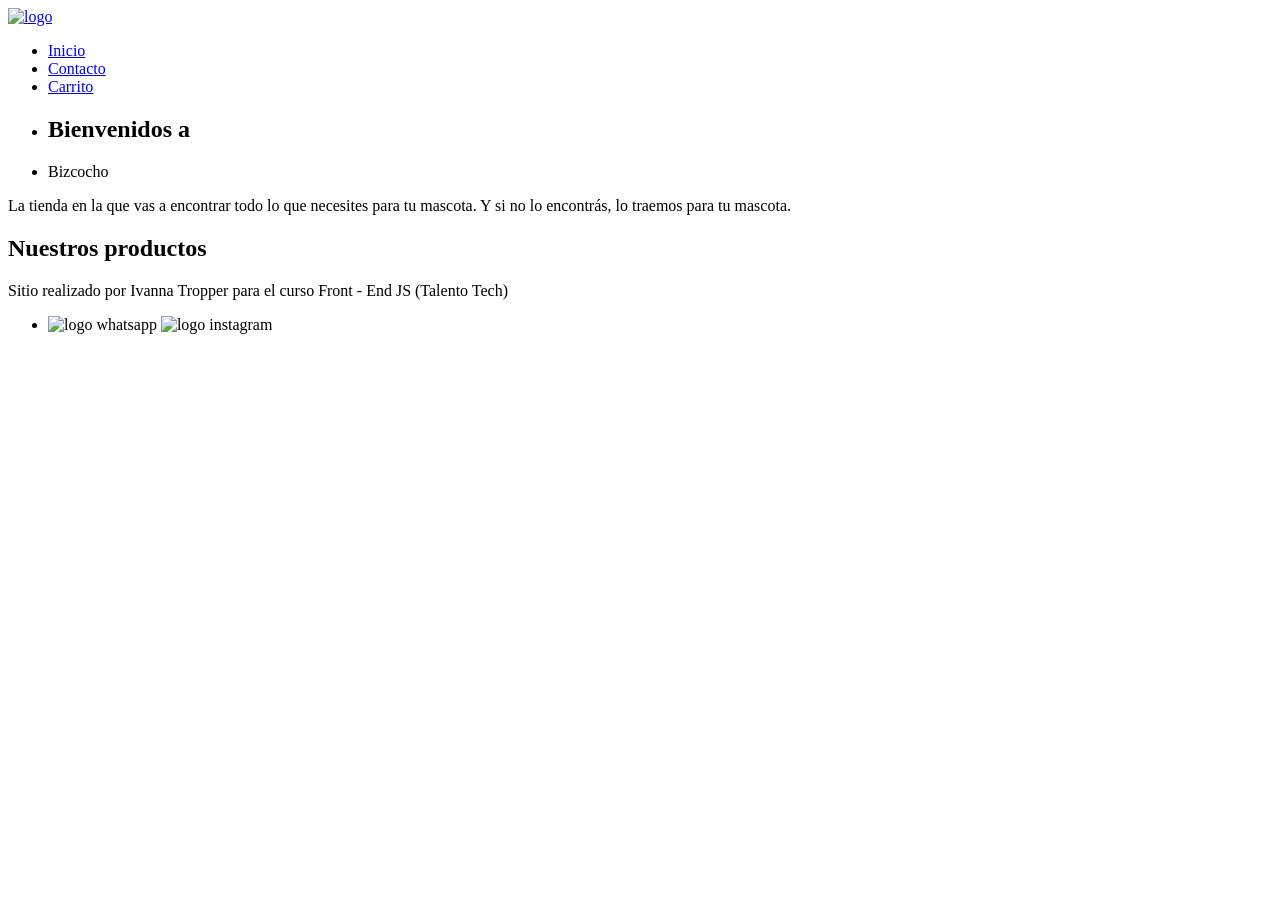
==== index.html @ df6e551e "Se agregó la carpeta js y se crearon los 6 archivos (carrito, contacto, funcionesCarrito, index, sto" ====
<!doctype html>
<html lang="en">
  <head>
    <meta charset="UTF-8" />
    <meta name="viewport" content="width=device-width, initial-scale=1.0" />

    <link rel="preconnect" href="https://fonts.googleapis.com" />
    <link rel="preconnect" href="https://fonts.gstatic.com" crossorigin />
    <link
      href="https://fonts.googleapis.com/css2?family=Lobster&family=Poppins:ital,wght@0,100;0,200;0,300;0,400;0,500;0,600;0,700;0,800;0,900;1,100;1,200;1,300;1,400;1,500;1,600;1,700;1,800;1,900&display=swap"
      rel="stylesheet"
    />
    <link rel="stylesheet" href="./css/styles.css" />
    <title>Entrega final: C26236-Tropper</title>
  </head>
  <body>
    <header>
      <div class="div-logo">
        <a class="logo" href="./index.html"
          ><img src="./img/bizcochosinfondo.png" alt="logo" width="90px"
        /></a>
      </div>
      <nav class="header-nav">
        <ul>
          <li><a href="./index.html">Inicio</a></li>
          <li><a href="./pages/contacto.html">Contacto</a></li>
          <li><a href="./pages/carrito.html">Carrito</a></li>
        </ul>
      </nav>
    </header>
    <main>
      <section class="inicio">
        <div>
          <ul class="ul-bienvenida">
            <li><h1>Bienvenidos a</h1></li>
            <li class="bienvenida">Bizcocho</li>
          </ul>
        </div>
        <p class="parrafo">
          La tienda en la que vas a encontrar todo lo que necesites para tu
          mascota. Y si no lo encontrás, lo traemos para tu mascota.
        </p>
      </section>

      <section>
        <h2 class="titulo-productos text-dark">Nuestros productos</h2>
        <div class="contenedor-tarjetas">
          <!-- <article class="card text-dark">
            <img src="./img/arnes.jpg" alt="imagen arnes" />
            <h3>Arnés</h3>
            <p>Arnés tejido para perros medianos y grandes</p>
            <p>$15000</p>
            <button class="btn bg-primary text-dark">Agregar al carrito</button>
          </article>

          <article class="card text-dark">
            <img src="./img/chapita.jpg" alt="imagen chapita" />
            <h3>Chapita</h3>
            <p>Chapita identificatoria, grabado incluído</p>
            <p>$5000</p>
            <button class="btn bg-primary text-dark">Agregar al carrito</button>
          </article>

          <article class="card text-dark">
            <img src="./img/collar.jpg" alt="imagen collar" />
            <h3>Collar de cuero</h3>
            <p class="texto-tarjetas">
              Collar de cuero para perros pequeños, medianos y grandes
            </p>
            <p>$10000</p>
            <button class="btn bg-primary text-dark">Agregar al carrito</button>
          </article>

          <article class="card text-dark">
            <img src="./img/collarycorrea.jpg" alt="imagen collarycorrea" />
            <h3>Collar y correa</h3>
            <p>Collar y correa para perros pequeños y medianos.</p>
            <p>$20000</p>
            <button class="btn bg-primary text-dark">Agregar al carrito</button>
          </article>

          <article class="card text-dark">
            <img src="./img/juguete1.jpg" alt="imagen juguete1" />
            <h3>Juguete armadillo</h3>
            <p>Juguete de apego en forma de armadillo</p>
            <p>$15000</p>
            <button class="btn bg-primary text-dark">Agregar al carrito</button>
          </article>

          <article class="card text-dark">
            <img src="./img/pretal.jpg" alt="imagen pretal" />
            <h3>Pretal (peq. y med.)</h3>
            <p>Pretal para perros pequeños y medianos</p>
            <p>$35000</p>
            <button class="btn bg-primary text-dark">Agregar al carrito</button>
          </article>

          <article class="card text-dark">
            <img src="./img/pretal2.jpg" alt="imagen pretal2" />
            <h3>Pretal (med. y gran.)</h3>
            <p>Pretal para perros medianos y grandes</p>
            <p>$35000</p>
            <button class="btn bg-primary text-dark">Agregar al carrito</button>
          </article>

          <article class="card text-dark">
            <img src="./img/pretalycorrea.jpg" alt="imagen pretalycorrea" />
            <h3>Pretal (peq.)</h3>
            <p>Pretal con correa para perros pequeños</p>
            <p>$35000</p>
            <button class="btn bg-primary text-dark">Agregar al carrito</button>
          </article> -->
        </div>
      </section>
    </main>

    <footer>
      <p>
        Sitio realizado por Ivanna Tropper para el curso Front - End JS (Talento
        Tech)
      </p>
      <nav class="footer-nav">
        <ul class="footer-list">
          <li>
            <img src="./img/whatsapp.png" alt="logo whatsapp" />
            <img src="./img/social.png" alt="logo instagram" />
          </li>
        </ul>
      </nav>
    </footer>
    <script src="./js/index.js" type="module"></script>
  </body>
</html>
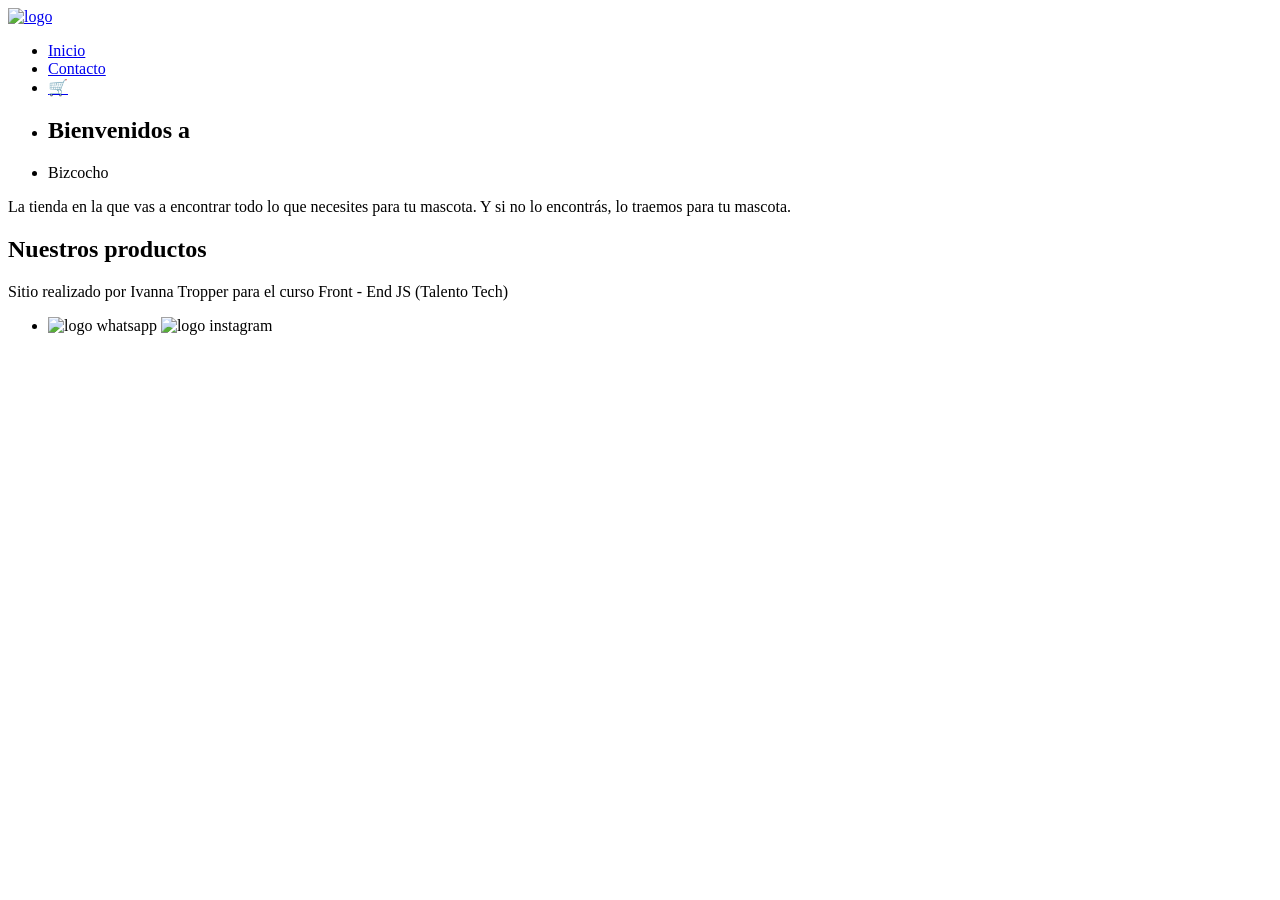
==== commit c6cc30d1: "Se actualizaron el header y footer de los 3 htmls" ====
--- a/index.html
+++ b/index.html
@@ -24,7 +24,11 @@
         <ul>
           <li><a href="./index.html">Inicio</a></li>
           <li><a href="./pages/contacto.html">Contacto</a></li>
-          <li><a href="./pages/carrito.html">Carrito</a></li>
+          <li>
+            <a href="./pages/carrito.html" class="carrito-icono"
+              >🛒<span id="contador-carrito"></span>
+            </a>
+          </li>
         </ul>
       </nav>
     </header>
@@ -44,7 +48,7 @@
 
       <section>
         <h2 class="titulo-productos text-dark">Nuestros productos</h2>
-        <div class="contenedor-tarjetas">
+        <div id="contenedor-tarjetas" class="contenedor-tarjetas">
           <!-- <article class="card text-dark">
             <img src="./img/arnes.jpg" alt="imagen arnes" />
             <h3>Arnés</h3>
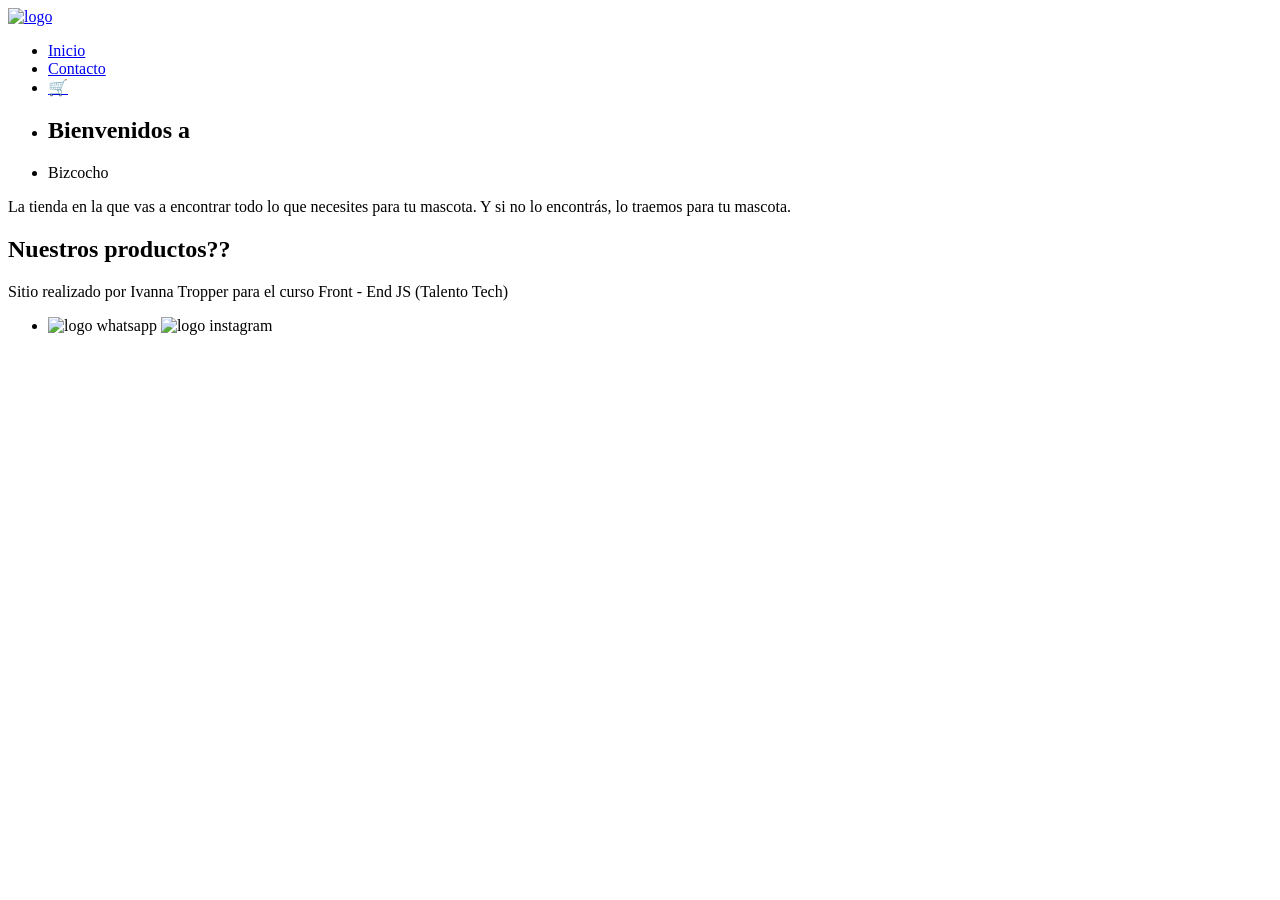
==== commit 56197da7: "se completaron los archivos js (salvo carrito.js)" ====
--- a/index.html
+++ b/index.html
@@ -47,7 +47,7 @@
       </section>
 
       <section>
-        <h2 class="titulo-productos text-dark">Nuestros productos</h2>
+        <h2 class="titulo-productos text-dark">Nuestros productos??</h2>
         <div id="contenedor-tarjetas" class="contenedor-tarjetas">
           <!-- <article class="card text-dark">
             <img src="./img/arnes.jpg" alt="imagen arnes" />
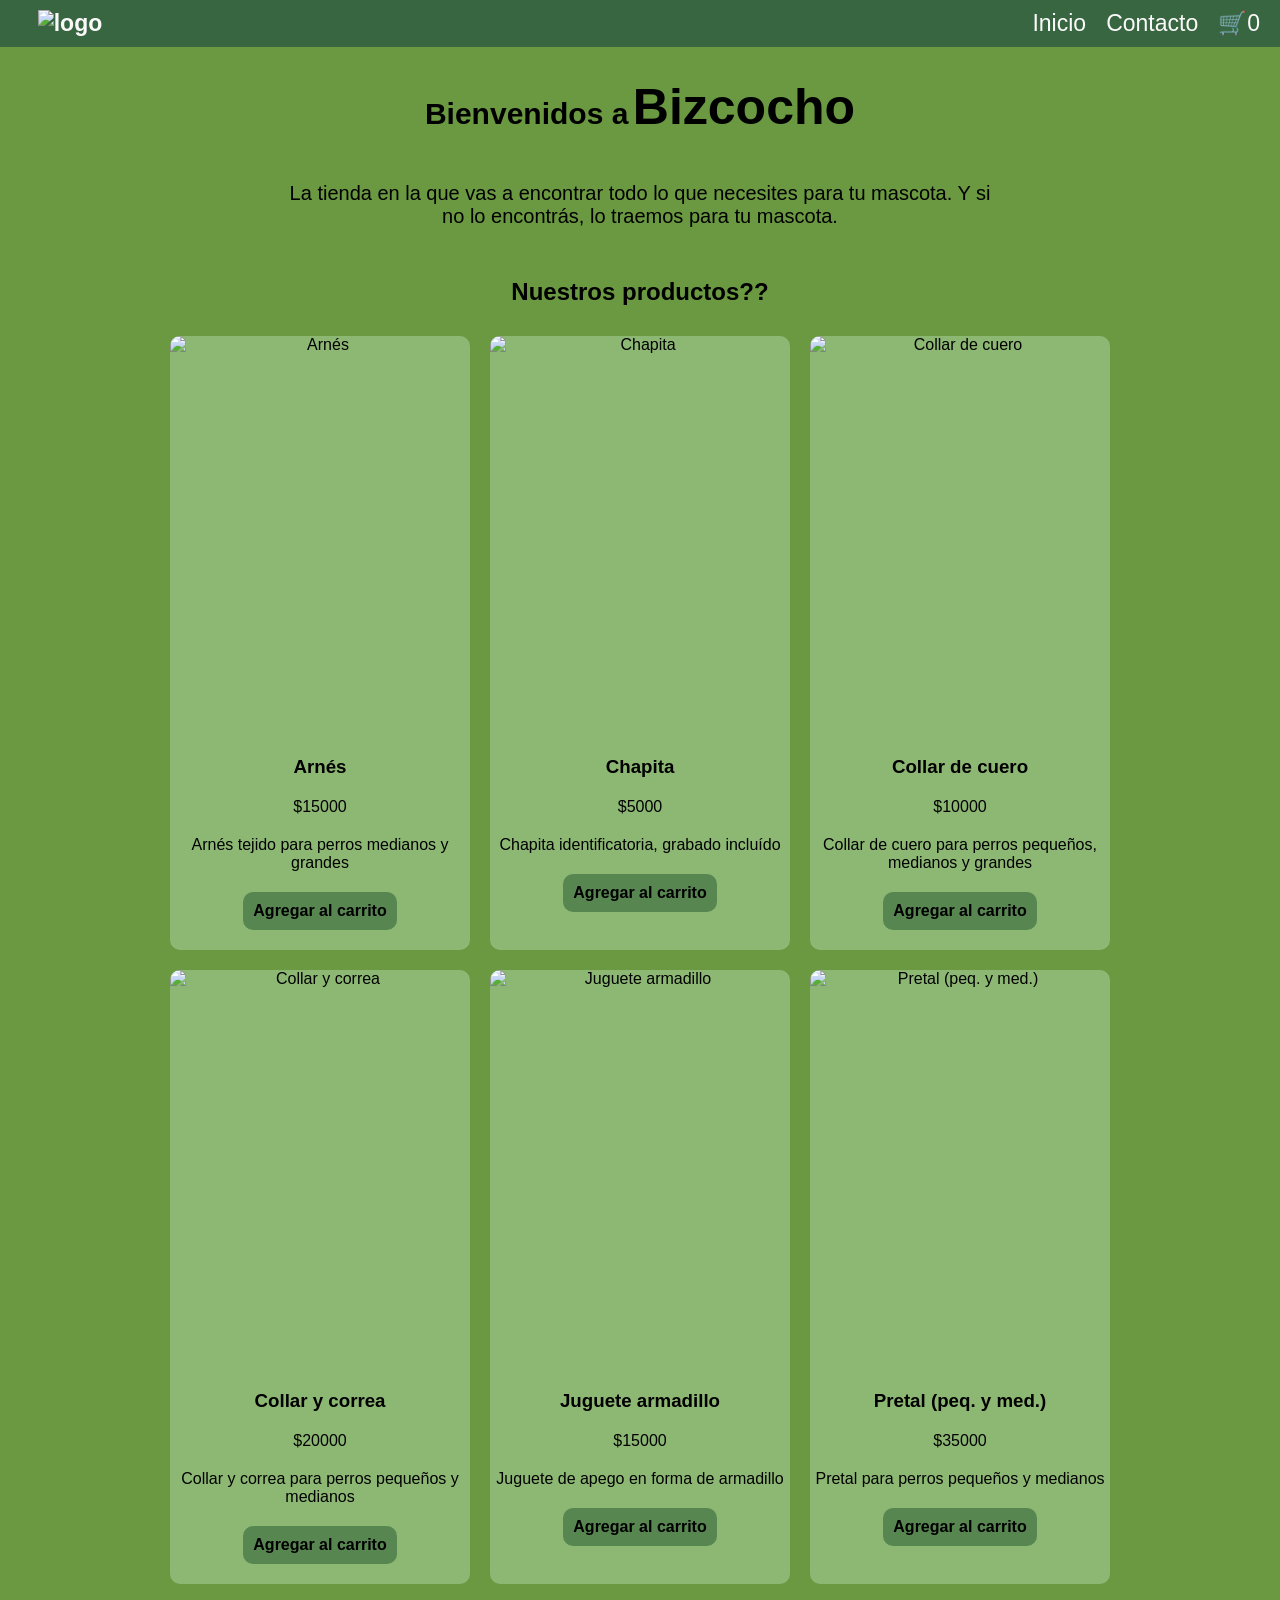
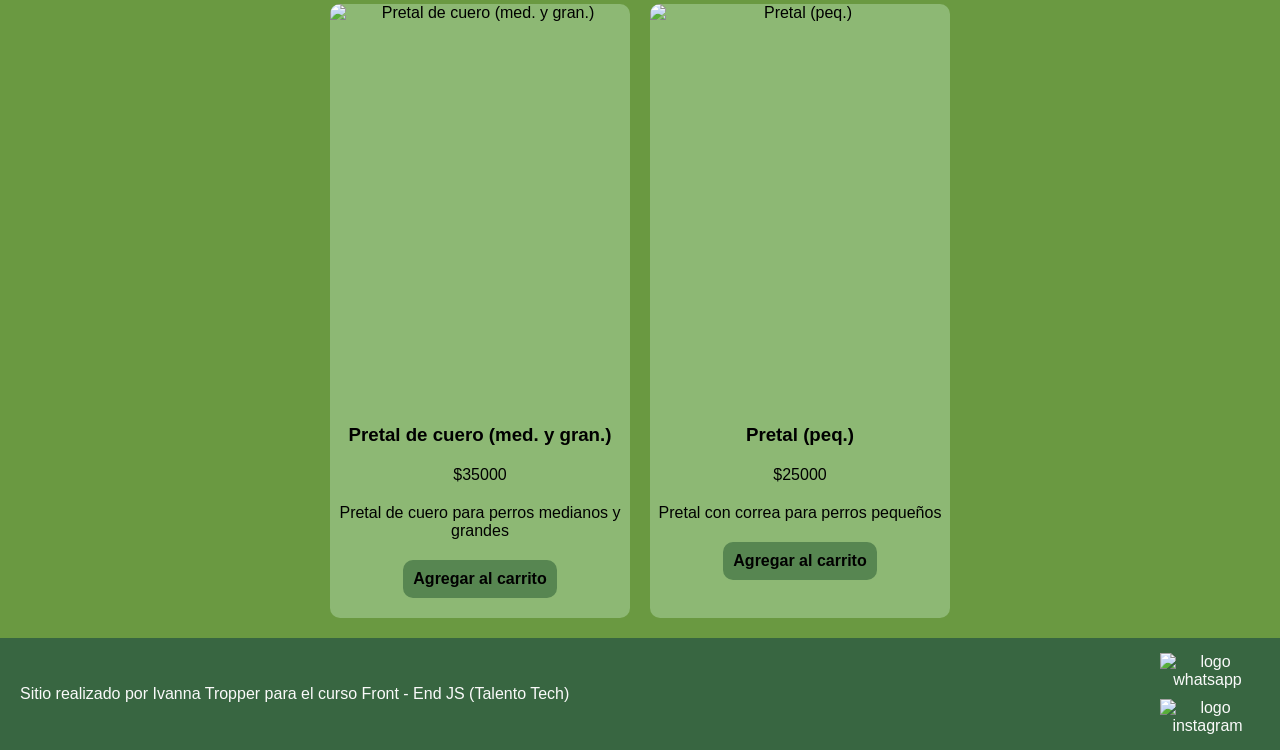
==== commit e0cf35b0: "se completó el archivo carrito.js, se actualizaró el nav del header. Se agregaron los estilos necesa" ====
--- a/index.html
+++ b/index.html
@@ -49,71 +49,7 @@
       <section>
         <h2 class="titulo-productos text-dark">Nuestros productos??</h2>
         <div id="contenedor-tarjetas" class="contenedor-tarjetas">
-          <!-- <article class="card text-dark">
-            <img src="./img/arnes.jpg" alt="imagen arnes" />
-            <h3>Arnés</h3>
-            <p>Arnés tejido para perros medianos y grandes</p>
-            <p>$15000</p>
-            <button class="btn bg-primary text-dark">Agregar al carrito</button>
-          </article>
-
-          <article class="card text-dark">
-            <img src="./img/chapita.jpg" alt="imagen chapita" />
-            <h3>Chapita</h3>
-            <p>Chapita identificatoria, grabado incluído</p>
-            <p>$5000</p>
-            <button class="btn bg-primary text-dark">Agregar al carrito</button>
-          </article>
-
-          <article class="card text-dark">
-            <img src="./img/collar.jpg" alt="imagen collar" />
-            <h3>Collar de cuero</h3>
-            <p class="texto-tarjetas">
-              Collar de cuero para perros pequeños, medianos y grandes
-            </p>
-            <p>$10000</p>
-            <button class="btn bg-primary text-dark">Agregar al carrito</button>
-          </article>
-
-          <article class="card text-dark">
-            <img src="./img/collarycorrea.jpg" alt="imagen collarycorrea" />
-            <h3>Collar y correa</h3>
-            <p>Collar y correa para perros pequeños y medianos.</p>
-            <p>$20000</p>
-            <button class="btn bg-primary text-dark">Agregar al carrito</button>
-          </article>
-
-          <article class="card text-dark">
-            <img src="./img/juguete1.jpg" alt="imagen juguete1" />
-            <h3>Juguete armadillo</h3>
-            <p>Juguete de apego en forma de armadillo</p>
-            <p>$15000</p>
-            <button class="btn bg-primary text-dark">Agregar al carrito</button>
-          </article>
-
-          <article class="card text-dark">
-            <img src="./img/pretal.jpg" alt="imagen pretal" />
-            <h3>Pretal (peq. y med.)</h3>
-            <p>Pretal para perros pequeños y medianos</p>
-            <p>$35000</p>
-            <button class="btn bg-primary text-dark">Agregar al carrito</button>
-          </article>
-
-          <article class="card text-dark">
-            <img src="./img/pretal2.jpg" alt="imagen pretal2" />
-            <h3>Pretal (med. y gran.)</h3>
-            <p>Pretal para perros medianos y grandes</p>
-            <p>$35000</p>
-            <button class="btn bg-primary text-dark">Agregar al carrito</button>
-          </article>
-
-          <article class="card text-dark">
-            <img src="./img/pretalycorrea.jpg" alt="imagen pretalycorrea" />
-            <h3>Pretal (peq.)</h3>
-            <p>Pretal con correa para perros pequeños</p>
-            <p>$35000</p>
-            <button class="btn bg-primary text-dark">Agregar al carrito</button>
-          </article> -->
+          <!-- TARJETAS DE PRODUCTO -->
         </div>
       </section>
     </main>
--- a/css/styles.css
+++ b/css/styles.css
@@ -0,0 +1,332 @@
+* {
+  margin: 0;
+  padding: 0;
+  box-sizing: border-box;
+}
+
+html {
+  font-size: 62.5%; /* Para que 1 rem = 10px */
+}
+
+body {
+  font-family: "Poppins", sans-serif;
+  font-size: 1.6rem;
+  background: #6a9941;
+  color: #000000;
+
+  display: flex;
+  flex-direction: column;
+  min-height: 100vh;
+  text-align: center;
+}
+
+main {
+  width: 80%;
+  margin: auto;
+  padding: 2rem;
+
+  flex: 1;
+
+  display: flex;
+  flex-direction: column;
+  align-items: center;
+}
+
+h1 {
+  font-size: 3rem;
+  font-weight: 800;
+  line-height: 1.15;
+  margin: 3rem 0;
+}
+
+h2 {
+  color: #fff7fb;
+  font-size: 2.4rem;
+  font-weight: 700;
+  line-height: 1.2;
+  text-align: center;
+  margin: 3rem 0;
+}
+
+.btn {
+  border: none;
+  font-size: 1.6rem;
+  font-weight: bold;
+  padding: 1rem;
+  border-radius: 1rem;
+}
+
+header,
+footer {
+  background: #386641;
+  color: #fafafa;
+  width: 100%;
+  padding: 1rem 2rem;
+
+  display: grid;
+}
+
+header {
+  grid-template-columns: 100px 1fr 300px;
+}
+
+.div-logo {
+  font-weight: bold;
+  grid-template-columns: 1 / 2;
+}
+.header-nav {
+  grid-column: 3 / 4;
+  display: flex;
+  justify-content: end;
+  align-items: center;
+}
+
+.logo,
+.header-nav a {
+  text-decoration: none;
+  font-size: 2.3rem;
+  color: inherit;
+  display: inline-block;
+}
+
+.header-nav ul,
+footer .footer-list {
+  list-style: none;
+  display: flex;
+  gap: 2rem;
+}
+
+footer {
+  grid-template-columns: 100px 1fr 150px;
+}
+
+footer p {
+  grid-column: 1 / 3;
+  display: flex;
+  justify-content: flex-start;
+  align-items: center;
+}
+
+.footer-nav {
+  grid-column: 3 / 4;
+}
+
+.footer-list li {
+  padding-left: 45px;
+}
+
+.footer-list img {
+  width: 5rem;
+  padding: 0.5rem;
+}
+
+.btn a {
+  text-decoration: none;
+  color: inherit;
+}
+
+/*---------------------------------------------------------------------------------------------------------*/
+/*          COLORES          Corroborar accesibilidad                                                      */
+/*---------------------------------------------------------------------------------------------------------*/
+
+.bg-primary {
+  background-color: #578651;
+}
+
+.text-light {
+  color: #808080;
+}
+
+.text-dark {
+  color: #000000;
+}
+
+.text-secondary {
+  color: #fafafa;
+}
+.text-btn {
+  color: #578651;
+}
+
+.btn-eliminar-carrito {
+  background-color: #000000;
+  border: 2px solid #000000;
+  /*background-color: #96e095;*/
+  /*border: 2px solid #6ad21f;*/
+}
+
+.btn-vaciar-carrito {
+  background-color: #f7bb2b;
+  color: #1d1a20;
+  margin: 3rem;
+}
+
+.btn-carrito-carrito:hover {
+  background-color: #e0aa24;
+}
+
+/*---------------------------------------------------------------------------------------------------------*/
+/*          HOME                                                                                           */
+/*---------------------------------------------------------------------------------------------------------*/
+.inicio {
+  display: flex;
+  flex-direction: column;
+  justify-content: center;
+  align-items: center;
+  flex-wrap: wrap;
+}
+
+.ul-bienvenida li {
+  font-size: 5rem;
+  display: inline-block;
+}
+
+.bienvenida {
+  font-family: "Lobster", sans-serif;
+  font-weight: 600;
+  font-style: normal;
+}
+
+.parrafo {
+  width: 80%;
+  text-align: center;
+  font-size: 2rem;
+  padding: 2rem 3rem;
+}
+
+.contenedor-tarjetas {
+  display: flex;
+  justify-content: center;
+  gap: 2rem;
+
+  flex-wrap: wrap;
+}
+
+.card {
+  background-color: #8db874;
+  width: 30rem;
+  border-radius: 1rem;
+  overflow: hidden;
+
+  display: flex;
+  flex-direction: column;
+  align-items: center;
+  gap: 2rem;
+  padding-bottom: 2rem;
+}
+
+.card img {
+  width: 100%;
+  height: 40rem;
+  object-fit: cover;
+}
+
+/*---------------------------------------------------------------------------------------------------------*/
+/*         PAGES                                                                                           */
+/*---------------------------------------------------------------------------------------------------------*/
+.pages {
+  width: 100%;
+  display: flex;
+  flex-direction: column;
+  align-items: center;
+}
+
+.titulo-pages {
+  margin: 2rem 0;
+}
+
+.div-pages {
+  background-color: #8db874;
+  color: #2a1e35;
+  font-weight: bold;
+  width: 100%;
+  max-width: 50rem;
+
+  font-size: 2rem;
+  padding: 3rem;
+  border-radius: 1rem;
+  gap: 2rem;
+
+  box-shadow: 0 10px 30px rgba(0, 0, 0, 0.15);
+}
+.card {
+  background-color: #8db874;
+  width: 30rem;
+  border-radius: 1rem;
+  overflow: hidden;
+
+  display: flex;
+  flex-direction: column;
+  align-items: center;
+  gap: 2rem;
+  padding-bottom: 2rem;
+}
+
+/*---------------------------------------------------------------------------------------------------------*/
+/*         CONTACTO                                                                                        */
+/*---------------------------------------------------------------------------------------------------------*/
+
+.grupo-input {
+  display: flex;
+  flex-direction: column;
+  gap: 0.8rem;
+  margin-bottom: 2rem;
+}
+
+.grupo-input input,
+.grupo-input textarea {
+  width: 100%;
+  padding: 1.2rem;
+  font-size: 1.6rem;
+
+  color: #2a1e35;
+  background-color: #fff7fb;
+
+  border: 2px;
+  border-radius: 0.8rem;
+
+  outline: none;
+}
+
+.grupo-input textarea {
+  min-height: 10 rem;
+  resize: vertical;
+}
+
+/*---------------------------------------------------------------------------------------------------------*/
+/*         Carrito                                                                                    */
+/*---------------------------------------------------------------------------------------------------------*/
+.p-carrito {
+  padding-bottom: 1.6rem;
+}
+
+/*---------------------------------------------------------------------------------------------------------*/
+/*          RESPONSIVE                                                                                     */
+/*---------------------------------------------------------------------------------------------------------*/
+/* Celulares */
+@media (max-width: 440px) {
+  /* Header y footer */
+  nav ul {
+    flex-direction: column;
+    align-items: center;
+    justify-content: center;
+  }
+
+  nav .header-nav {
+    gap: 0;
+  }
+
+  /* logo
+  /* header y footer*/
+  header,
+  footer {
+    grid-template-columns: 1fr 1fr;
+  }
+
+  .div-logo {
+    display: flex;
+    align-items: center;
+  }
+}
+
+/* No pude hacer que los íconos se pusieran en columna... =( */
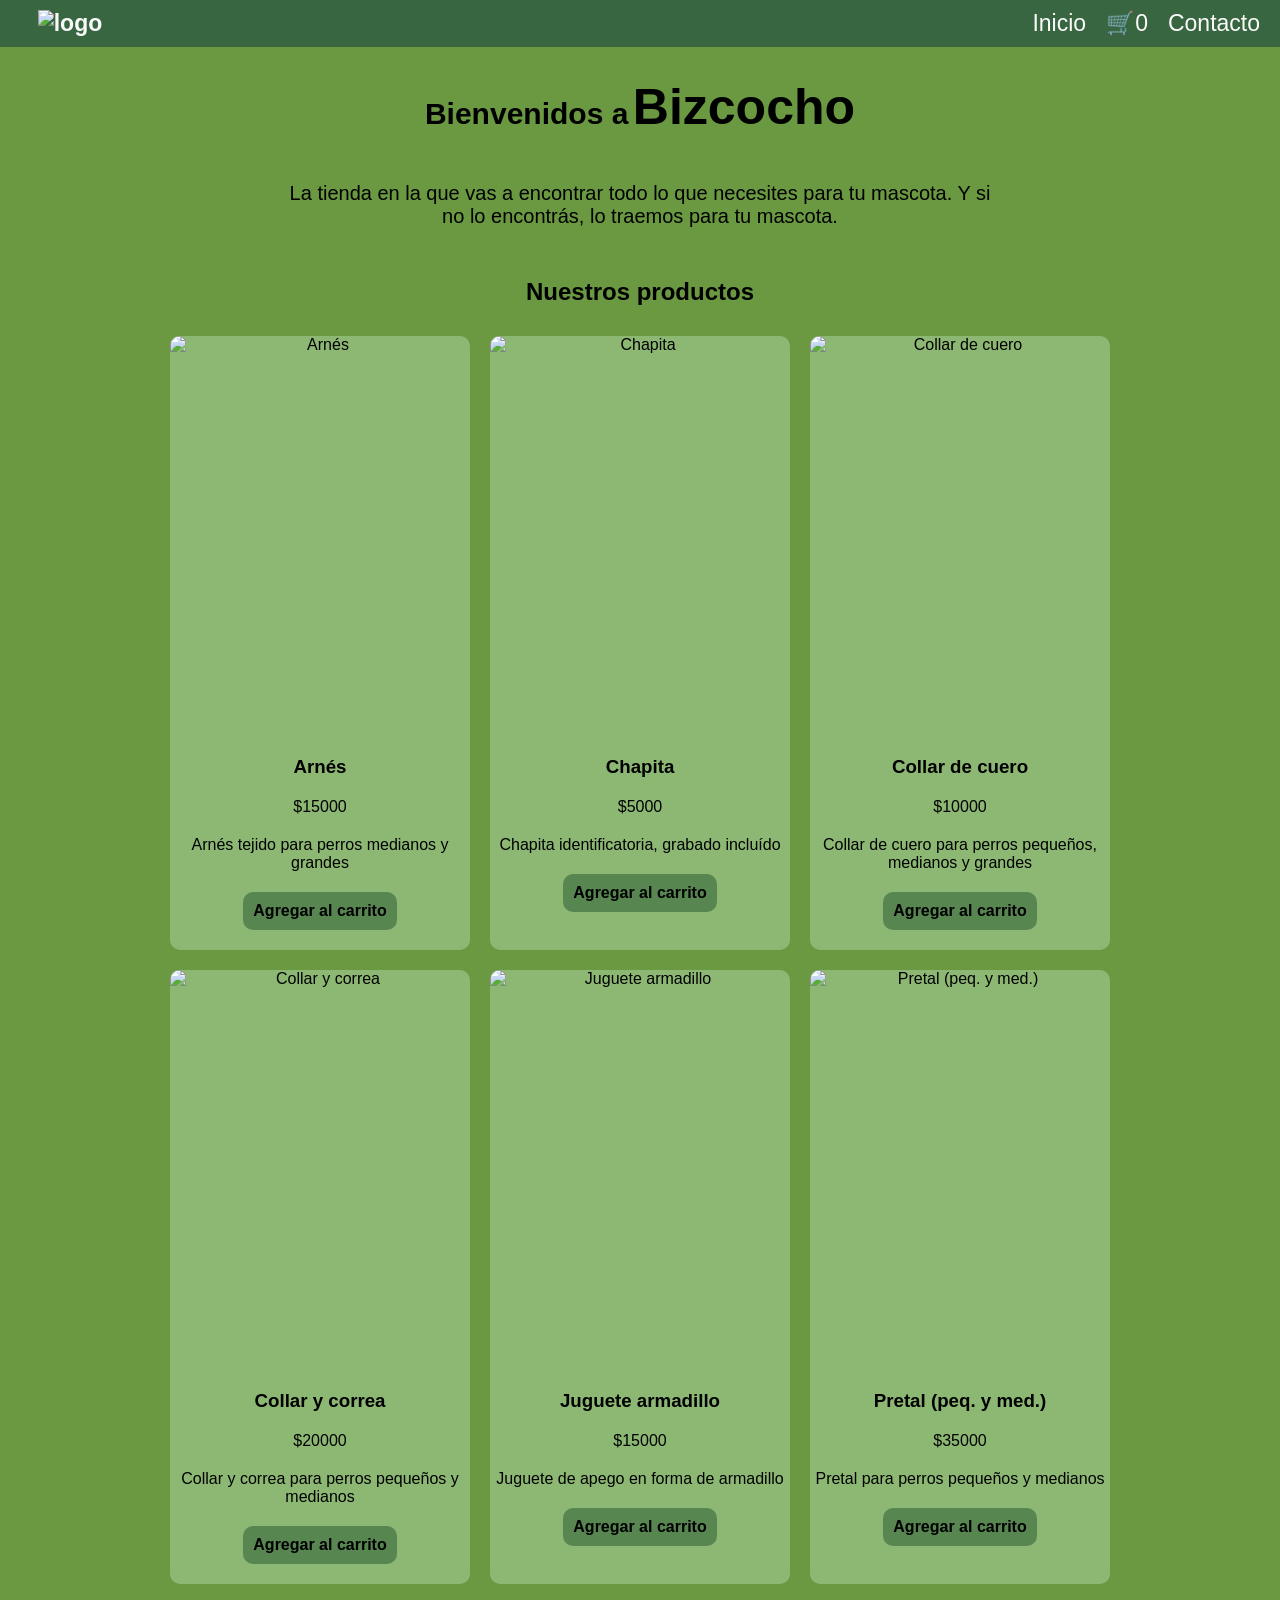
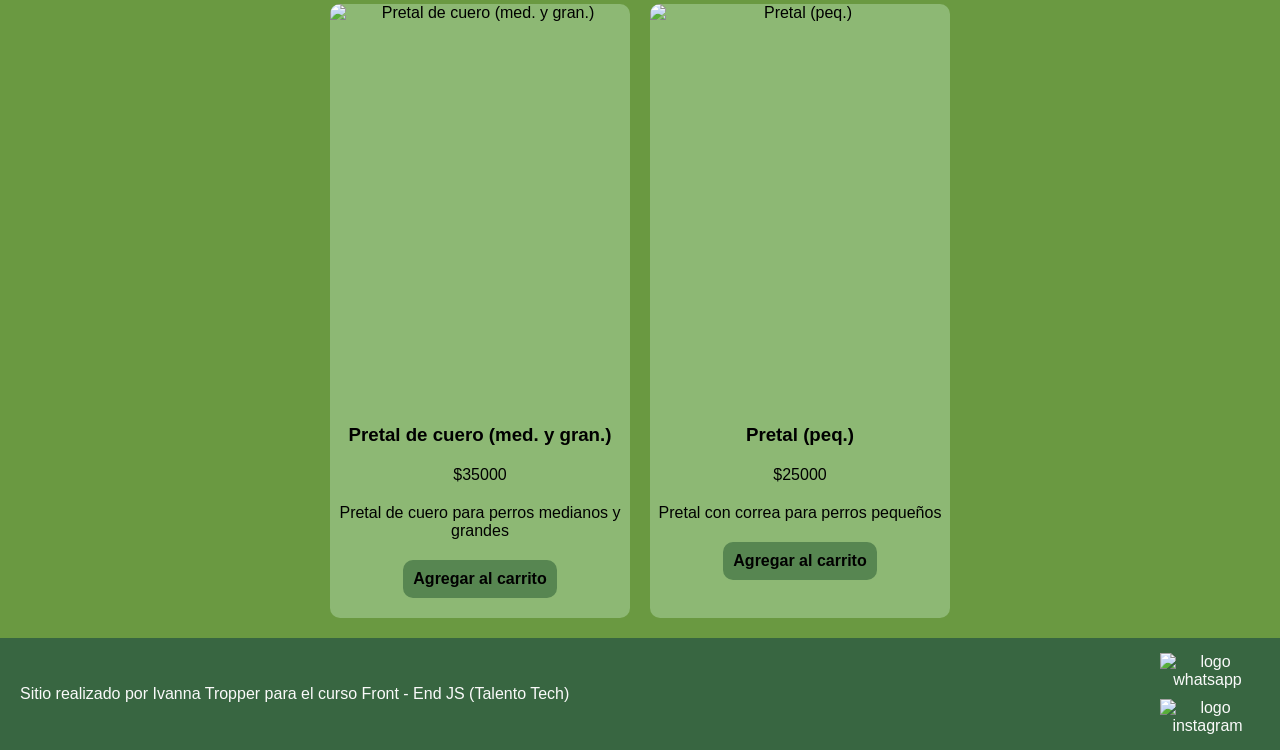
==== commit 248ed9ff: "se agregaron los estilos faltantes y se cambiaron los títulos de las páginas" ====
--- a/index.html
+++ b/index.html
@@ -23,12 +23,12 @@
       <nav class="header-nav">
         <ul>
           <li><a href="./index.html">Inicio</a></li>
-          <li><a href="./pages/contacto.html">Contacto</a></li>
           <li>
             <a href="./pages/carrito.html" class="carrito-icono"
               >🛒<span id="contador-carrito"></span>
             </a>
           </li>
+          <li><a href="./pages/contacto.html">Contacto</a></li>
         </ul>
       </nav>
     </header>
@@ -47,7 +47,7 @@
       </section>
 
       <section>
-        <h2 class="titulo-productos text-dark">Nuestros productos??</h2>
+        <h2 class="titulo-productos text-dark">Nuestros productos</h2>
         <div id="contenedor-tarjetas" class="contenedor-tarjetas">
           <!-- TARJETAS DE PRODUCTO -->
         </div>
--- a/css/styles.css
+++ b/css/styles.css
@@ -151,8 +151,6 @@
 .btn-eliminar-carrito {
   background-color: #000000;
   border: 2px solid #000000;
-  /*background-color: #96e095;*/
-  /*border: 2px solid #6ad21f;*/
 }
 
 .btn-vaciar-carrito {
@@ -298,6 +296,12 @@
 /*---------------------------------------------------------------------------------------------------------*/
 .p-carrito {
   padding-bottom: 1.6rem;
+}
+
+.mensaje-carrito-vacio {
+  font-size: 2.5rem;
+  text-align: center;
+  margin-top: 2rem;
 }
 
 /*---------------------------------------------------------------------------------------------------------*/
@@ -328,5 +332,3 @@
     align-items: center;
   }
 }
-
-/* No pude hacer que los íconos se pusieran en columna... =( */
